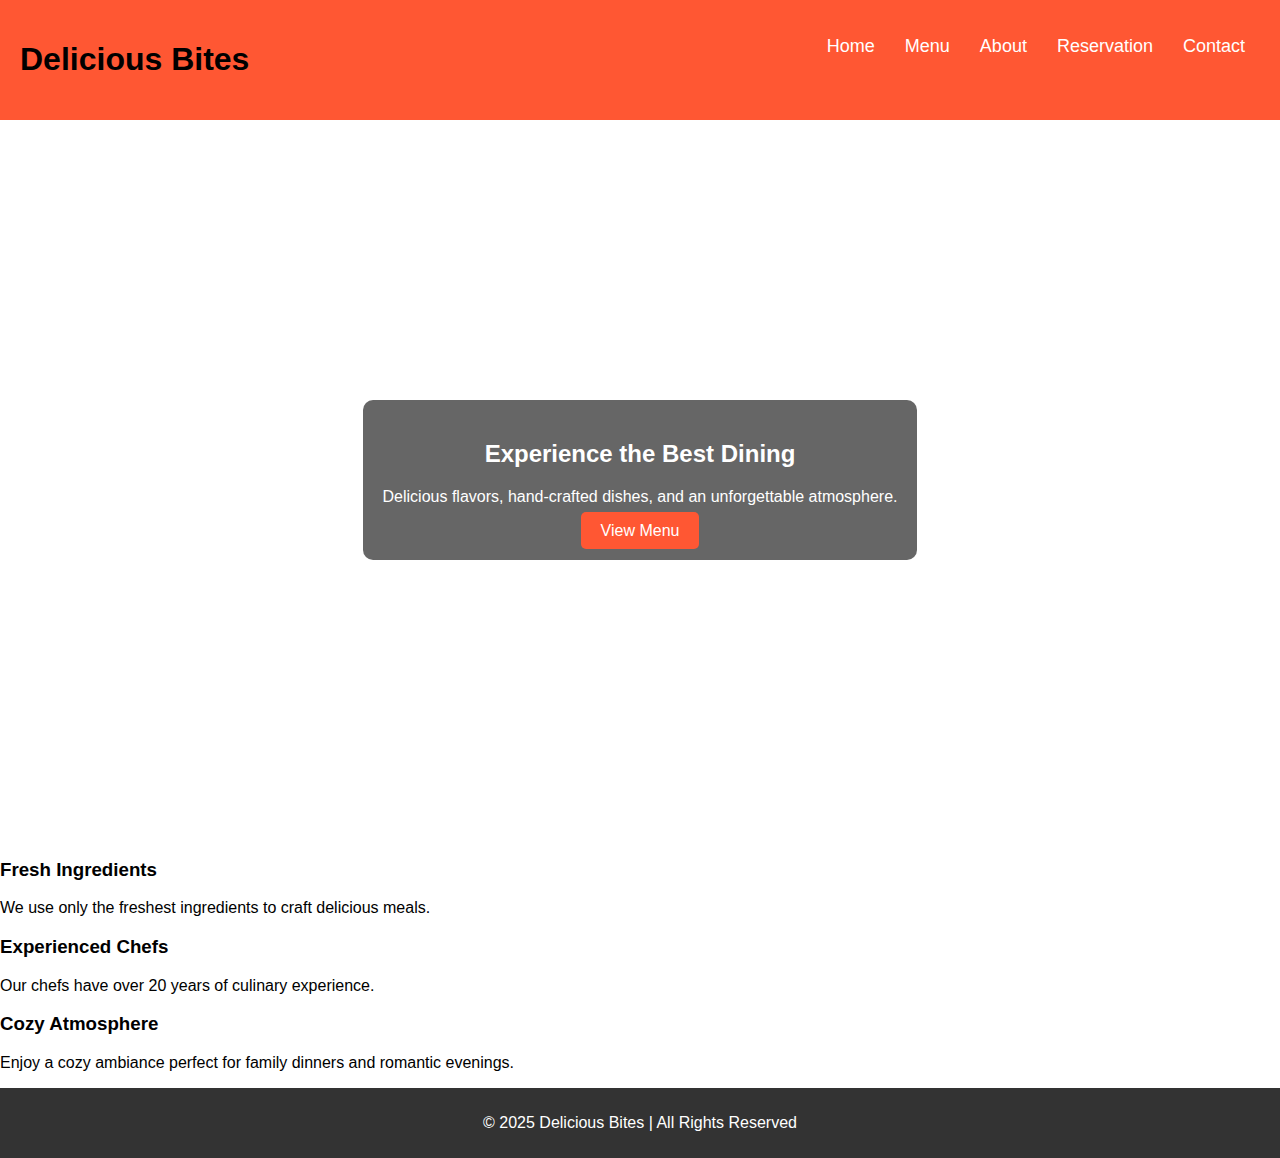
==== index.html @ 76cd7fbf "khao khao" ====
<!DOCTYPE html>
<html lang="en">
<head>
    <meta charset="UTF-8">
    <meta name="viewport" content="width=device-width, initial-scale=1.0">
    <title>Delicious Bites | Home</title>
    <link rel="stylesheet" href="assets/css/style.css">
</head>
<body>

<header>
    <nav>
        <h1 class="logo">Delicious Bites</h1>
        <ul>
            <li><a href="index.html">Home</a></li>
            <li><a href="menu.html">Menu</a></li>
            <li><a href="about.html">About</a></li>
            <li><a href="reservation.html">Reservation</a></li>
            <li><a href="contact.html">Contact</a></li>
        </ul>
    </nav>
</header>

<section class="hero">
    <div class="hero-content">
        <h2>Experience the Best Dining</h2>
        <p>Delicious flavors, hand-crafted dishes, and an unforgettable atmosphere.</p>
        <a href="menu.html" class="btn">View Menu</a>
    </div>
</section>

<section class="features">
    <div class="feature-box">
        <h3>Fresh Ingredients</h3>
        <p>We use only the freshest ingredients to craft delicious meals.</p>
    </div>
    <div class="feature-box">
        <h3>Experienced Chefs</h3>
        <p>Our chefs have over 20 years of culinary experience.</p>
    </div>
    <div class="feature-box">
        <h3>Cozy Atmosphere</h3>
        <p>Enjoy a cozy ambiance perfect for family dinners and romantic evenings.</p>
    </div>
</section>

<footer>
    <p>&copy; 2025 Delicious Bites | All Rights Reserved</p>
</footer>

<script src="assets/js/script.js"></script>
</body>
</html>
---- assets/css/style.css ----
body {
    font-family: 'Arial', sans-serif;
    margin: 0;
    padding: 0;
    background: #fff;
}

/* Navbar */
nav {
    display: flex;
    justify-content: space-between;
    background: #ff5733;
    padding: 20px;
}

nav ul {
    list-style: none;
    display: flex;
}

nav ul li {
    margin: 0 15px;
}

nav ul li a {
    text-decoration: none;
    color: white;
    font-size: 18px;
}

/* Hero Section */
.hero {
    background: url('../images/restaurant.jpg') no-repeat center center/cover;
    height: 80vh;
    display: flex;
    justify-content: center;
    align-items: center;
    color: white;
    text-align: center;
}

.hero-content {
    background: rgba(0, 0, 0, 0.6);
    padding: 20px;
    border-radius: 10px;
}

.btn {
    background: #ff5733;
    padding: 10px 20px;
    text-decoration: none;
    color: white;
    border-radius: 5px;
}

/* Menu Grid */
.menu-grid {
    display: flex;
    justify-content: center;
    flex-wrap: wrap;
    gap: 20px;
}

.menu-item {
    width: 250px;
    text-align: center;
}

.menu-item img {
    width: 100%;
    border-radius: 10px;
}

/* Footer */
footer {
    background: #333;
    color: white;
    text-align: center;
    padding: 10px;
}
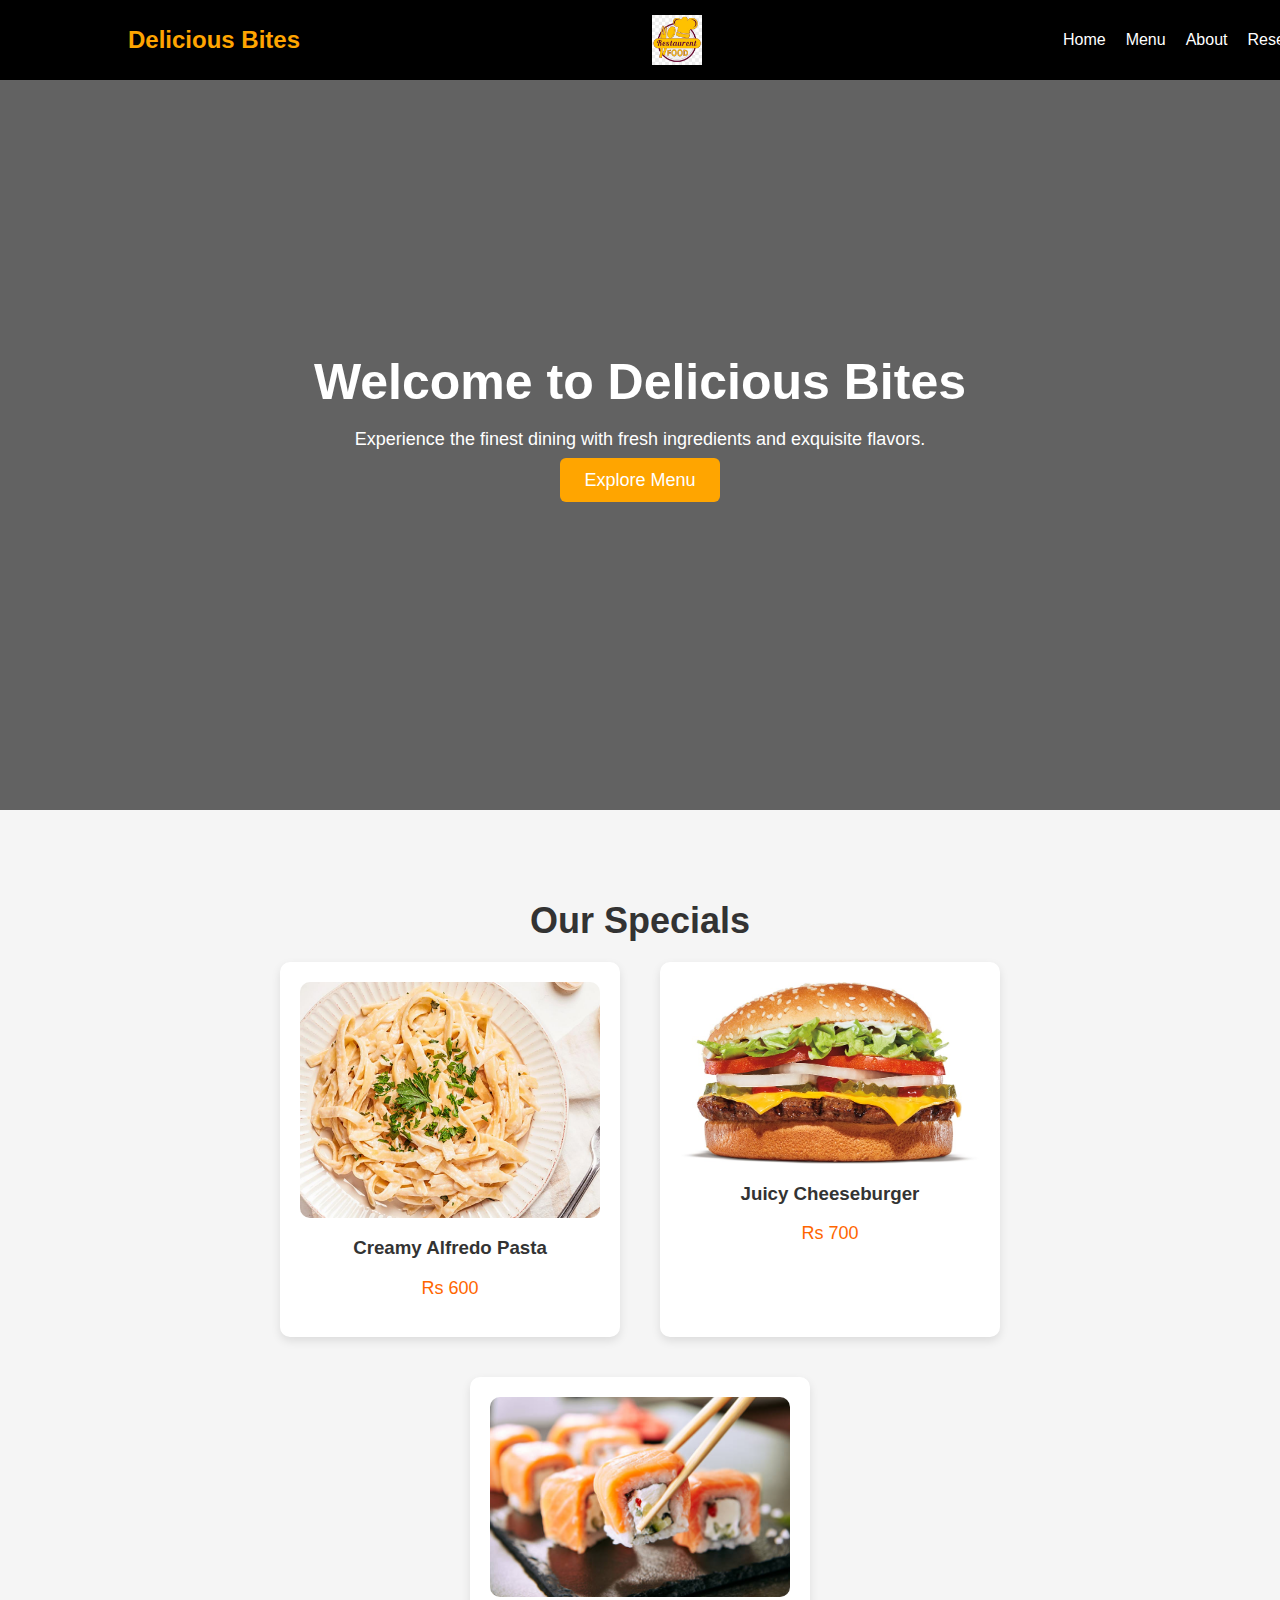
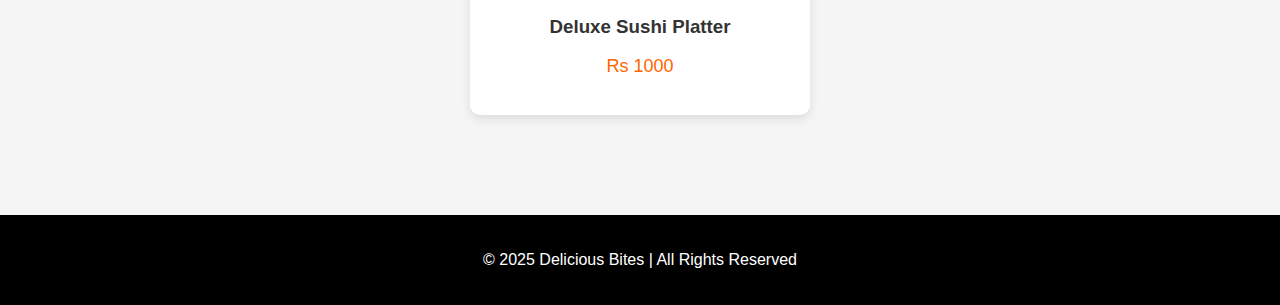
==== commit ef531374: "bhah" ====
--- a/index.html
+++ b/index.html
@@ -3,51 +3,92 @@
 <head>
     <meta charset="UTF-8">
     <meta name="viewport" content="width=device-width, initial-scale=1.0">
-    <title>Delicious Bites | Home</title>
-    <link rel="stylesheet" href="assets/css/style.css">
+    <title>Delicious Bites</title>
 </head>
-<body>
+<body style="margin: 0; font-family: Arial, sans-serif; background-color: #f5f5f5; color: #333;">
 
-<header>
+<header style="display: flex; justify-content: space-between; align-items: center; background: black; padding: 15px 10%; position: fixed; width: 100%; top: 0; z-index: 100;">
+    <h1 style="color: orange; margin: 0; font-size: 24px;">Delicious Bites</h1>
+    <img src="assets/images/logo.jpg" alt="Delicious Bites Logo" style="height: 50px; width: auto; margin-right: 10px;">
     <nav>
-        <h1 class="logo">Delicious Bites</h1>
-        <ul>
-            <li><a href="index.html">Home</a></li>
-            <li><a href="menu.html">Menu</a></li>
-            <li><a href="about.html">About</a></li>
-            <li><a href="reservation.html">Reservation</a></li>
-            <li><a href="contact.html">Contact</a></li>
+        <ul id="nav-menu" style="list-style: none; margin: 0; padding: 0; display: flex; gap: 20px;">
+            <li><a href="index.html" style="color: white; text-decoration: none; font-size: 16px;">Home</a></li>
+            <li><a href="menu.html" style="color: white; text-decoration: none; font-size: 16px;">Menu</a></li>
+            <li><a href="about.html" style="color: white; text-decoration: none; font-size: 16px;">About</a></li>
+            <li><a href="reservation.html" style="color: white; text-decoration: none; font-size: 16px;">Reservation</a></li>
+            <li><a href="contact.html" style="color: white; text-decoration: none; font-size: 16px;">Contact</a></li>
         </ul>
     </nav>
+    <div id="menu-icon" onclick="toggleMenu()" style="display: none; font-size: 24px; color: white; cursor: pointer;">&#9776;</div>
 </header>
 
-<section class="hero">
-    <div class="hero-content">
-        <h2>Experience the Best Dining</h2>
-        <p>Delicious flavors, hand-crafted dishes, and an unforgettable atmosphere.</p>
-        <a href="menu.html" class="btn">View Menu</a>
+<section style="height: 90vh; display: flex; align-items: center; justify-content: center; text-align: center; background: url('https://source.unsplash.com/1600x900/?restaurant,food') no-repeat center center/cover; position: relative; color: white;">
+    <div style="position: absolute; top: 0; left: 0; width: 100%; height: 100%; background: rgba(0, 0, 0, 0.6);"></div>
+    <div style="position: relative; z-index: 1; padding: 0 10%;">
+        <h1 style="font-size: 50px; margin-bottom: 10px;">Welcome to Delicious Bites</h1>
+        <p style="font-size: 18px; margin-bottom: 20px;">Experience the finest dining with fresh ingredients and exquisite flavors.</p>
+        <a href="menu.html" style="background: orange; color: white; padding: 12px 24px; text-decoration: none; font-size: 18px; border-radius: 6px; transition: 0.3s;">Explore Menu</a>
     </div>
 </section>
 
-<section class="features">
-    <div class="feature-box">
-        <h3>Fresh Ingredients</h3>
-        <p>We use only the freshest ingredients to craft delicious meals.</p>
-    </div>
-    <div class="feature-box">
-        <h3>Experienced Chefs</h3>
-        <p>Our chefs have over 20 years of culinary experience.</p>
-    </div>
-    <div class="feature-box">
-        <h3>Cozy Atmosphere</h3>
-        <p>Enjoy a cozy ambiance perfect for family dinners and romantic evenings.</p>
+<section style="padding: 60px 10%; text-align: center;">
+    <h2 style="font-size: 36px; margin-bottom: 20px;">Our Specials</h2>
+    <div style="display: flex; justify-content: center; gap: 40px; flex-wrap: wrap;">
+        <div style="background: white; padding: 20px; border-radius: 10px; box-shadow: 0px 4px 10px rgba(0,0,0,0.1); width: 300px; text-align: center;">
+            <img src="assets/images/pasta.jpg" alt="Pasta" style="width: 100%; border-radius: 10px;">
+            <h3 style="margin-top: 15px;">Creamy Alfredo Pasta</h3>
+            <p style="color: #ff6600; font-size: 18px;">Rs 600</p>
+        </div>
+        <div style="background: white; padding: 20px; border-radius: 10px; box-shadow: 0px 4px 10px rgba(0,0,0,0.1); width: 300px; text-align: center;">
+            <img src="assets/images/burger.jpg" alt="Burger" style="width: 100%; border-radius: 10px;">
+            <h3 style="margin-top: 15px;">Juicy Cheeseburger</h3>
+            <p style="color: #ff6600; font-size: 18px;">Rs 700</p>
+        </div>
+        <div style="background: white; padding: 20px; border-radius: 10px; box-shadow: 0px 4px 10px rgba(0,0,0,0.1); width: 300px; text-align: center;">
+            <img src="assets/images/sushi.jpg" alt="Sushi" style="width: 100%; border-radius: 10px;">
+            <h3 style="margin-top: 15px;">Deluxe Sushi Platter</h3>
+            <p style="color: #ff6600; font-size: 18px;">Rs 1000</p>
+        </div>
     </div>
 </section>
 
-<footer>
+<footer style="background: black; color: white; text-align: center; padding: 20px; margin-top: 40px;">
     <p>&copy; 2025 Delicious Bites | All Rights Reserved</p>
 </footer>
 
-<script src="assets/js/script.js"></script>
+<!-- Responsive Menu Script -->
+<script>
+    function toggleMenu() {
+        var menu = document.getElementById("nav-menu");
+        if (menu.style.display === "flex") {
+            menu.style.display = "none";
+        } else {
+            menu.style.display = "flex";
+            menu.style.flexDirection = "column";
+            menu.style.position = "absolute";
+            menu.style.top = "60px";
+            menu.style.left = "10%";
+            menu.style.background = "black";
+            menu.style.width = "80%";
+            menu.style.padding = "10px";
+        }
+    }
+
+    function checkScreenSize() {
+        var menu = document.getElementById("nav-menu");
+        var menuIcon = document.getElementById("menu-icon");
+        if (window.innerWidth <= 768) {
+            menu.style.display = "none";
+            menuIcon.style.display = "block";
+        } else {
+            menu.style.display = "flex";
+            menuIcon.style.display = "none";
+        }
+    }
+
+    window.onload = checkScreenSize;
+    window.onresize = checkScreenSize;
+</script>
+
 </body>
 </html>
